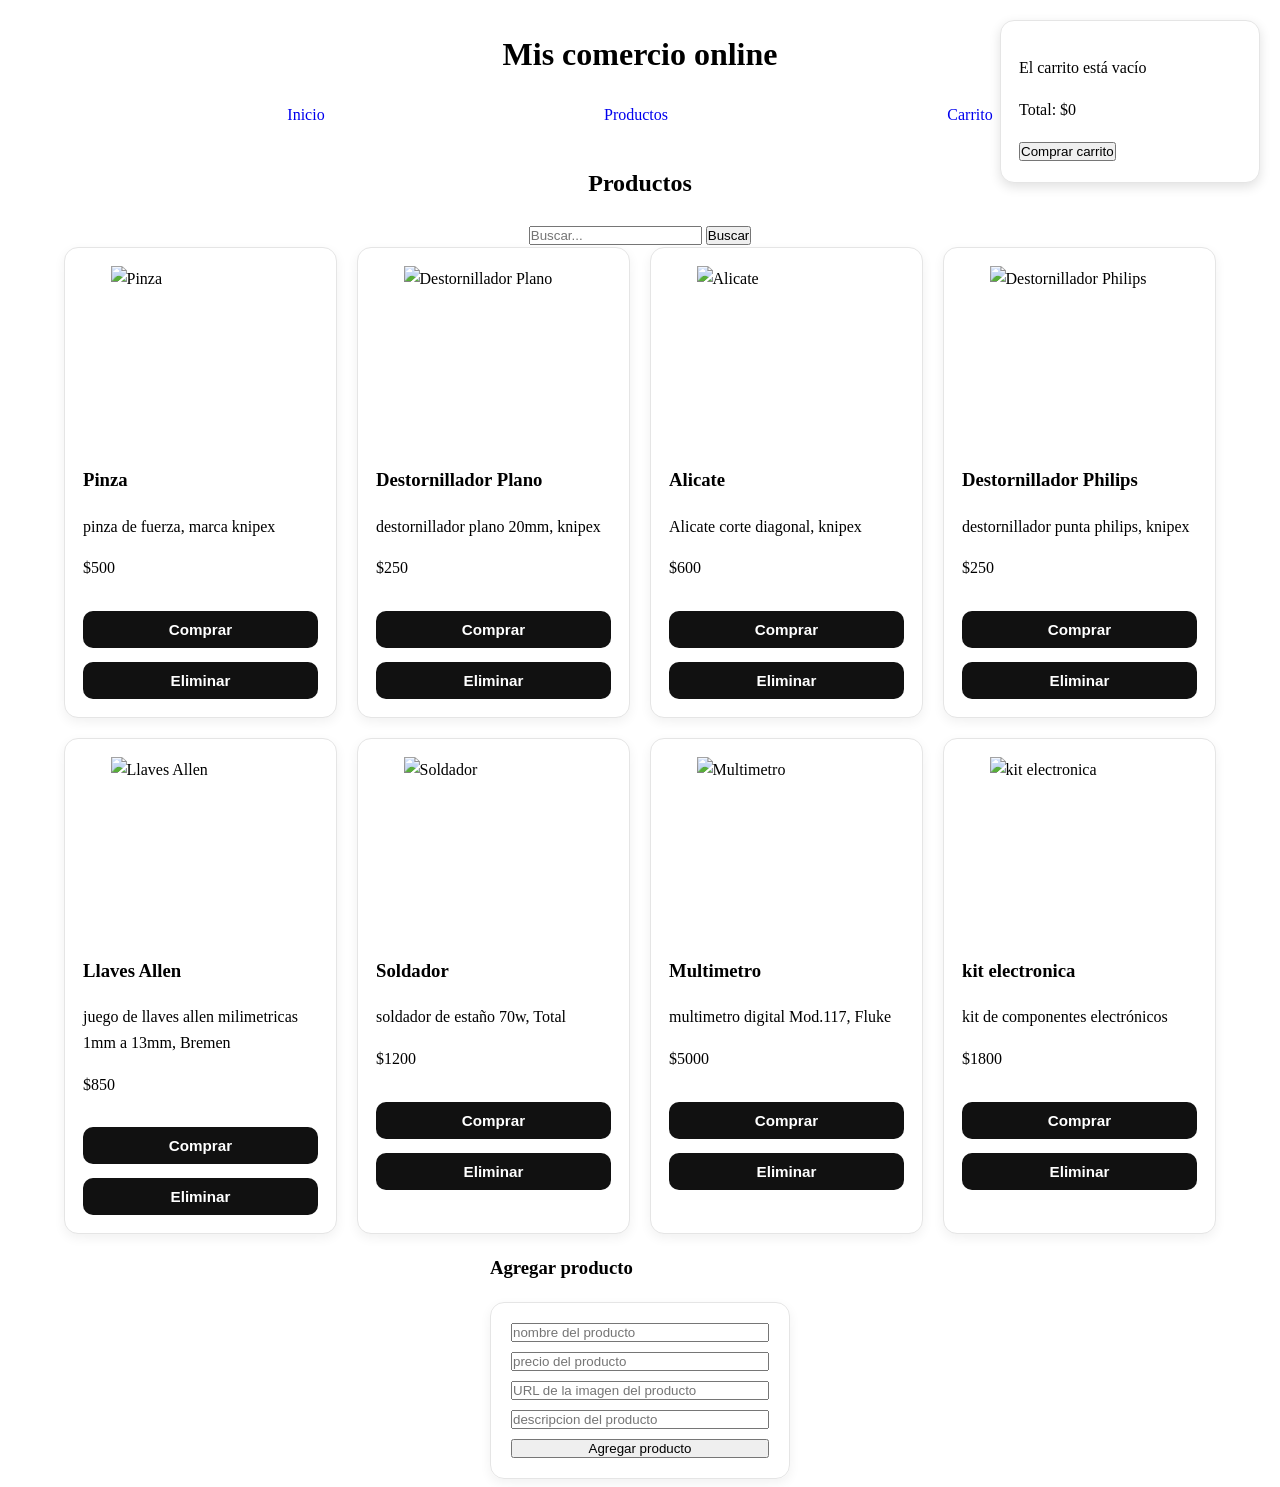
==== index.html @ 3058fe83 "pre-entrega 9 v1.0" ====
<!doctype html>
<html lang="es">
  <head>
    <meta charset="UTF-8" />
    <meta name="viewport" content="width=device-width, initial-scale=1.0" />
    <title>E-commerce</title>
    <link rel="stylesheet" href="./css/style.css" />
    <script src="./js/main.js" defer></script>
  </head>

  <body> 
    <header>
      <h1 id="titulo">Mis comercio online</h1>

      <nav>
        <ul>
          <li><a href="#" class="link">Inicio</a></li>
          <li><a href="#productos" class="link">Productos</a></li>
          <li><a href="./carrito.html" class="link">Carrito</a></li>
        </ul>
      </nav>
    </header>
    
    <main>
      <h2>Productos</h2>
      <form id="formulario">
        <input type="text" placeholder="Buscar..." />
        <input type="submit" value="Buscar" />
      </form>
      
      <section id="productos" class="productos"></section>

    <section>
      <h3>Agregar producto</h3>
      <form id="form-agregar-producto" class="form-agregar-producto">
        <input 
        type="text" 
        name="nombre"
        placeholder="nombre del producto" 
        id="input-nombre"
        />
        <input 
        type="number" 
        name="precio"
        placeholder="precio del producto" 
        id="input-precio"
        />
        <input 
        type="text" 
        name="imagen"
        placeholder="URL de la imagen del producto" 
        id="input-imagen"
        />
        <input 
        type="text" 
        name="descripcion"
        placeholder="descripcion del producto" 
        id="input-descripcion"
        />
        <input type="submit" value="Agregar producto"/>  
      </form>
    </section>
      <div id="mensaje-carrito"></div>
      <section id="carrito"></section>
    </main>
    <footer>
    
    </footer>
  </body>
</html>
---- css/style.css ----
* {
  margin: 1;
  padding: 0;
  box-sizing: border-box;
  text-decoration: none;
  list-style-type: none;
} 

body {
  line-height: 1.6;
  display: flex;
  flex-direction: column;
  min-height: 100dvh;
}

header h1 {
  text-align: center;
}

nav ul {
  display: flex;
  justify-content: space-evenly;
}

main {
  flex: 1;
  display: flex;

  align-items: center;
  flex-direction: column;
}

.productos {
  max-width: 90vw;
  display: grid;
  grid-template-columns: repeat(auto-fit, minmax(220px, 1fr));
  gap: 20px;
}

.card {
  background-color: #ffffff;
  border: 1px solid #e5e5e5;
  border-radius: 14px;
  padding: 18px;
  box-shadow: 0 4px 12px rgba(0, 0, 0, 0.06);
  transition:
    transform 0.2s ease,
    box-shadow 0.2s ease;
}

.card-boton {
  width: 100%;
  margin-top: 14px;
  padding: 10px 14px;
  border: none;
  border-radius: 10px;
  background-color: #111;
  color: white;
  font-size: 0.95rem;
  font-weight: 600;
  cursor: pointer;
  transition:
    background-color 0.2s ease,
    transform 0.2s ease;
}

.card-boton:hover {
  background-color: #333;
  transform: translateY(-1px);
}

.card-boton:active {
  transform: translateY(0);
}

.productos img {
  width: 100%;           
  max-width: 180px;      
  height: 180px;         
  object-fit: contain;   
  display: block;
  margin: 0 auto;        
}

#mensaje-carrito {
  color: red;
  font-size: 20px;
}
.form-agregar-producto {
  display: flex;
  flex-direction: column;
  gap: 10px;
  width: 300px;
  padding: 20px;
  border: 1px solid #e5e5e5;
  border-radius: 14px;
  box-shadow: 0 4px 12px rgba(0, 0, 0, 0.06);
}

#carrito {
  position: fixed;
  top: 20px;
  right: 20px;
  width: 260px;
  padding: 18px;
  background-color: #ffffff;
  border: 1px solid #e5e5e5;
  border-radius: 14px;
  box-shadow: 0 4px 12px rgba(0, 0, 0, 0.12);
}
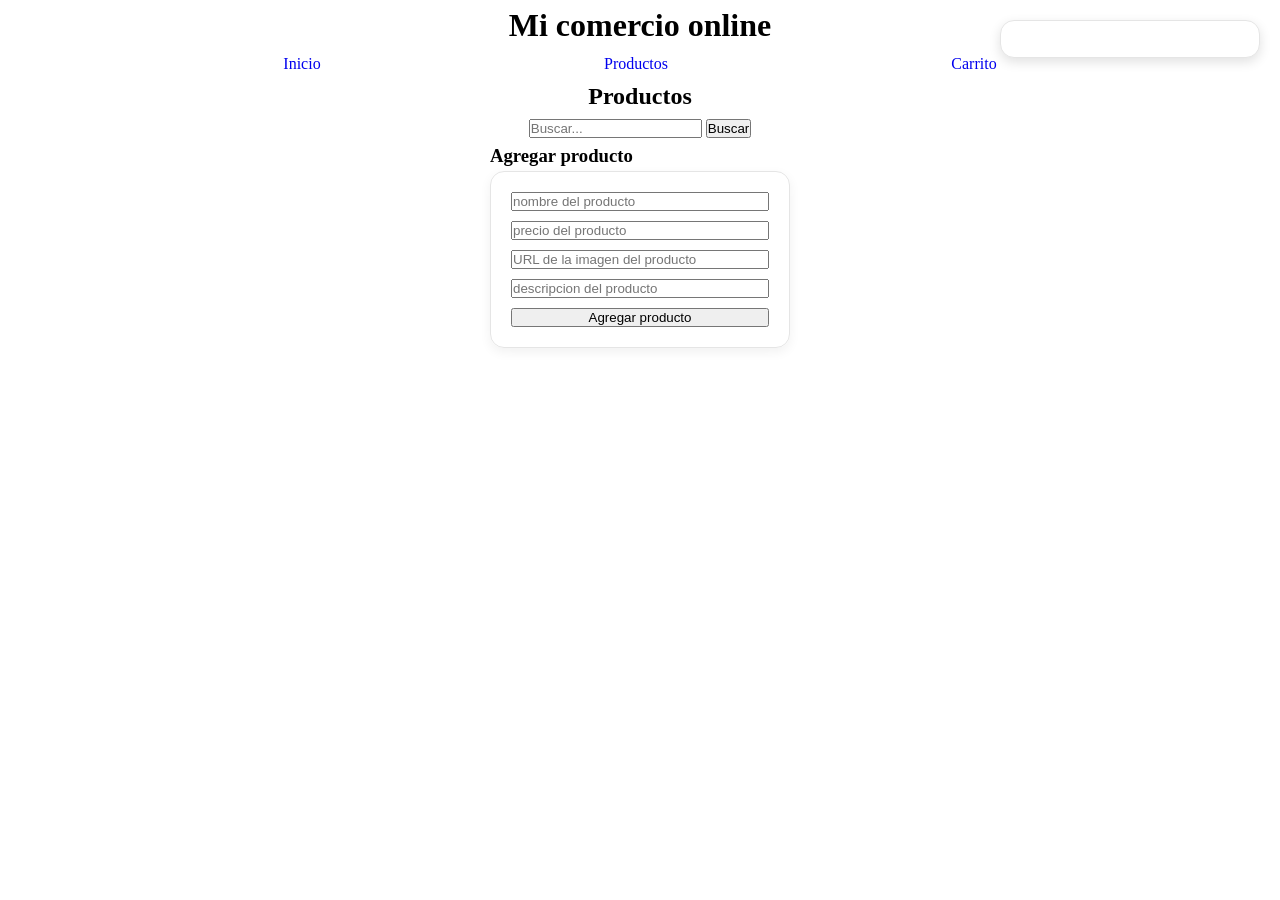
==== commit de43f3fd: "pre-entrega 9 v1.1" ====
--- a/index.html
+++ b/index.html
@@ -10,7 +10,7 @@
 
   <body> 
     <header>
-      <h1 id="titulo">Mis comercio online</h1>
+      <h1 id="titulo">Mi comercio online</h1>
 
       <nav>
         <ul>
--- a/css/style.css
+++ b/css/style.css
@@ -1,5 +1,5 @@
 * {
-  margin: 1;
+  margin: 0;
   padding: 0;
   box-sizing: border-box;
   text-decoration: none;
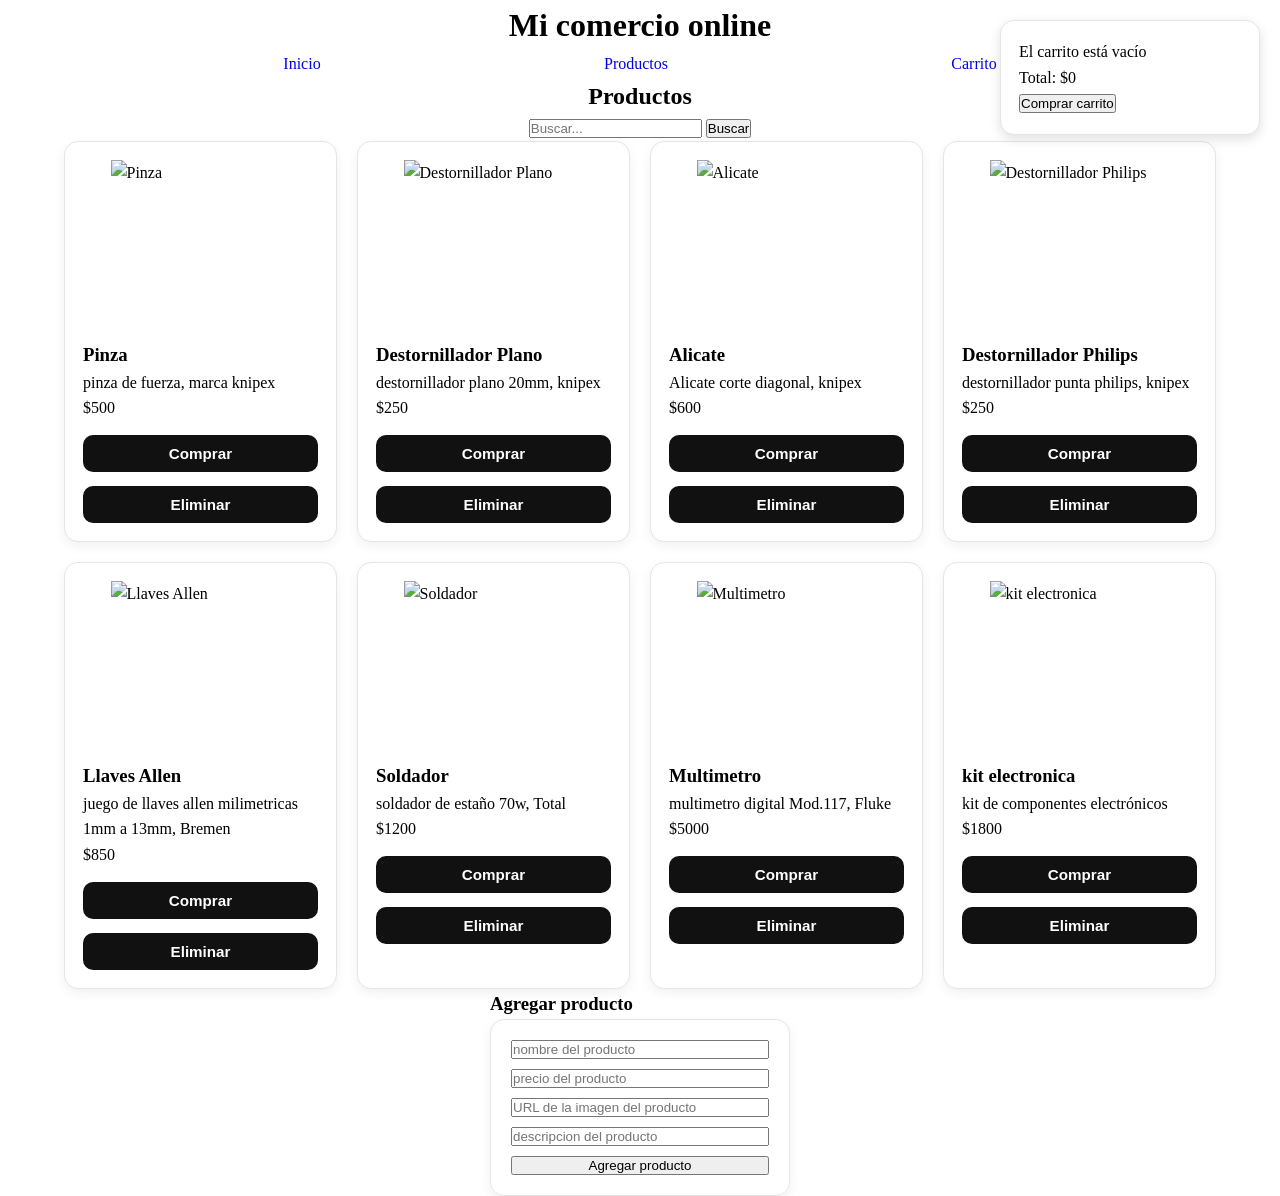
==== commit c61a6165: "pre-entrega 9 v1.2" ====
--- a/index.html
+++ b/index.html
@@ -5,6 +5,7 @@
     <meta name="viewport" content="width=device-width, initial-scale=1.0" />
     <title>E-commerce</title>
     <link rel="stylesheet" href="./css/style.css" />
+    <script src="https://cdn.jsdelivr.net/npm/sweetalert2@11"></script>
     <script src="./js/main.js" defer></script>
   </head>
 
